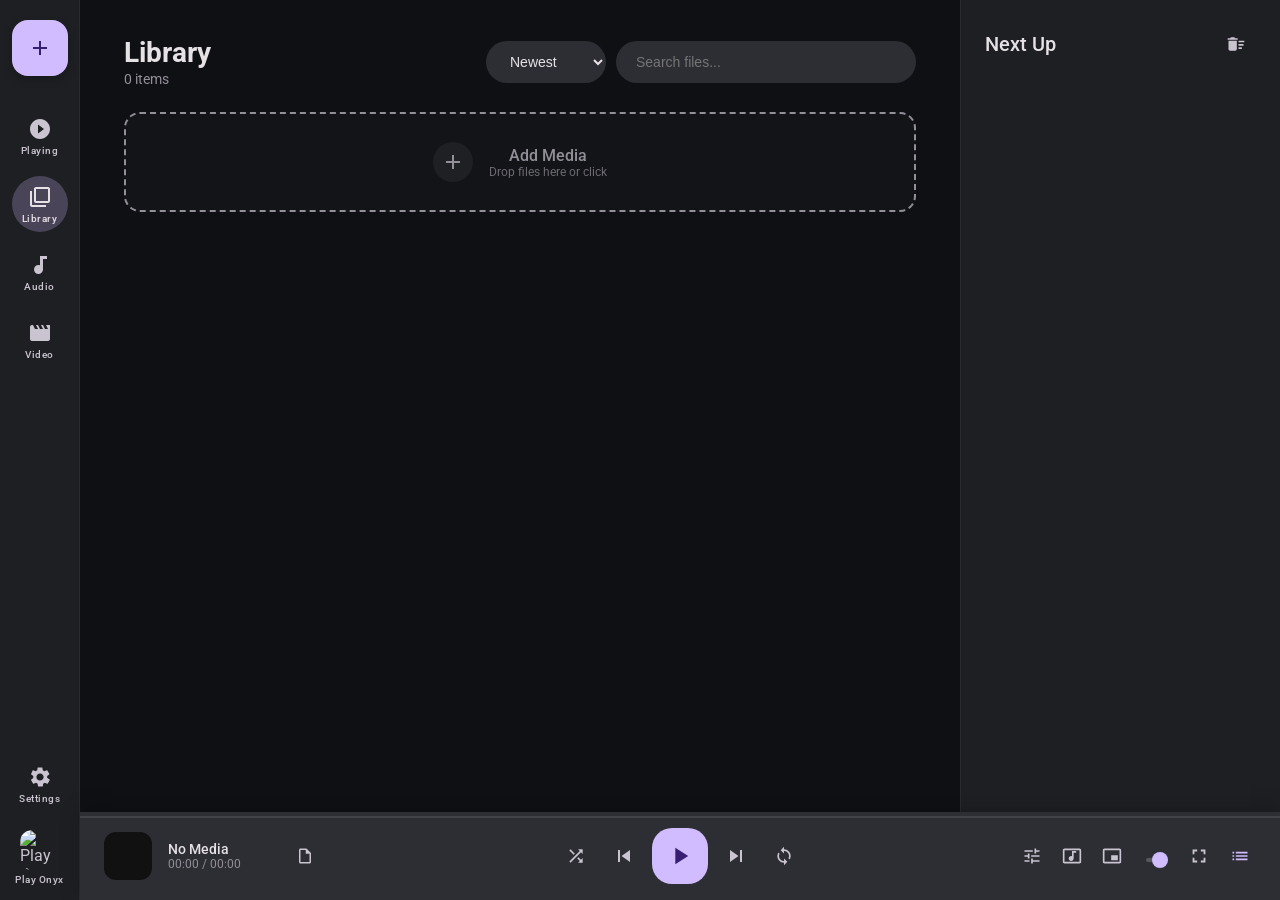
==== mrc/Onyx.html @ 4160b3ed "Refactor UI layout and improve code consistency Refactored index.html and mrc/Onyx.html for improved" ====
<!doctype html>
<html lang="en">

<head>
    <!-- html matetags -->
    <meta charset="UTF-8" />
    <meta name="viewport" content="width=device-width, initial-scale=1.0" />
    <!-- Seo -->
    <meta name="title" content="Play Onyx" />
    <meta name="description" content="A Web Media Player Which You need for your daily tasks" />
    <meta name="copyright" content="MicroResearch Corporation" />
    <meta name="keywords" content="Plaer. web player, spotifyalternativ, yt play, playit" />
    <meta property="og:type" content="website" />
    <meta property="og:url" content="https://microresearch-corporation.github.io/Play-Onyx/" />
    <meta property="og:title" content="Play Onyx" />
    <meta property="og:description" content="A Web Media Player Which You need for your daily tasks" />
    <meta property="og:image"
        content="http://res.cloudinary.com/dpu5ywrox/image/upload/v1768760068/tavazlv3d1rlywnmpy3o.png" />
    <meta property="twitter:card" content="summary_large_image" />
    <meta property="twitter:url" content="https://microresearch-corporation.github.io/Play-Onyx/" />
    <meta property="twitter:title" content="Play Onyx" />
    <meta property="twitter:description" content="A Web Media Player Which You need for your daily tasks" />
    <meta property="twitter:image"
        content="http://res.cloudinary.com/dpu5ywrox/image/upload/v1768760068/tavazlv3d1rlywnmpy3o.png" />

    <!-- PWA Content -->
    <link href="logo.png" rel="apple-touch-icon" sizes="180x180" />
    <link href="logo.png" rel="android-chrome-192x192" sizes="192x192" />
    <link href="logo.png" rel="android-chrome-512x512" sizes="512x512" />
    <link href="logo.png" rel="icon" sizes="32x32" />
    <link href="logo.png" rel="icon" sizes="16x16" />
    <link href="logo.png" rel="icon" />
    <!-- StyleSheets and Preconnects -->
    <link rel="preconnect" href="https://fonts.googleapis.com" />
    <link rel="preconnect" href="https://fonts.gstatic.com" crossorigin />
    <link href="https://fonts.googleapis.com/css2?family=Roboto:wght@400;500;700&display=swap" rel="stylesheet" />

    <title>Play Onyx</title>
    <style>
        :root {
            --nav-width: 80px;
            --queue-width: 320px;
            --bar-height: 88px;
            --ease-spring: cubic-bezier(0.2, 0.8, 0.2, 1);
            --md-sys-color-background: #0f1014;
            --md-sys-color-surface: #1e1f23;
            --md-sys-color-surface-variant: #2d2e34;
            --md-sys-color-primary: #d0bcff;
            --md-sys-color-on-primary: #381e72;
            --md-sys-color-secondary-container: #4a4458;
            --md-sys-color-on-surface: #e6e1e5;
            --md-sys-color-on-surface-variant: #cac4d0;
            --md-sys-color-outline: #938f99;
            --md-sys-color-error: #ffb4ab;
        }

        [data-theme="light"] {
            --md-sys-color-background: #fffbff;
            --md-sys-color-surface: #f7f2fa;
            --md-sys-color-surface-variant: #e7e0ec;
            --md-sys-color-primary: #6750a4;
            --md-sys-color-on-primary: #ffffff;
            --md-sys-color-secondary-container: #e8def8;
            --md-sys-color-on-surface: #1c1b1f;
            --md-sys-color-on-surface-variant: #49454f;
            --md-sys-color-outline: #79747e;
        }

        * {
            box-sizing: border-box;
            outline: none;
            -webkit-tap-highlight-color: transparent;
        }

        body {
            margin: 0;
            background: var(--md-sys-color-background);
            color: var(--md-sys-color-on-surface);
            font-family: "Roboto", sans-serif;
            height: 100vh;
            overflow: hidden;
        }

        ::-webkit-scrollbar {
            width: 6px;
            height: 6px;
        }

        ::-webkit-scrollbar-track {
            background: transparent;
        }

        ::-webkit-scrollbar-thumb {
            background: rgba(255, 255, 255, 0.1);
            border-radius: 3px;
        }

        ::-webkit-scrollbar-thumb:hover {
            background: var(--md-sys-color-primary);
        }

        body {
            display: grid;
            grid-template-columns: var(--nav-width) 1fr var(--queue-width);
            grid-template-rows: 1fr var(--bar-height);
            transition:
                grid-template-columns 0.4s var(--ease-spring),
                background 0.3s;
        }

        .nav-rail {
            grid-row: 1 / -1;
            background: var(--md-sys-color-surface);
            border-right: 1px solid rgba(255, 255, 255, 0.05);
            display: flex;
            flex-direction: column;
            align-items: center;
            padding: 20px 0;
            gap: 12px;
            z-index: 50;
        }

        .nav-fab {
            width: 56px;
            height: 56px;
            background: var(--md-sys-color-primary);
            color: var(--md-sys-color-on-primary);
            border-radius: 16px;
            display: flex;
            align-items: center;
            justify-content: center;
            cursor: pointer;
            margin-bottom: 20px;
            transition: transform 0.2s var(--ease-spring);
            box-shadow: 0 4px 8px rgba(0, 0, 0, 0.2);
        }

        .nav-fab:hover {
            transform: scale(1.05);
        }

        .nav-item {
            width: 56px;
            height: 56px;
            border-radius: 28px;
            display: flex;
            flex-direction: column;
            align-items: center;
            justify-content: center;
            gap: 4px;
            color: var(--md-sys-color-on-surface-variant);
            cursor: pointer;
            transition: 0.2s;
        }

        .appImg {
            height: 40px !important;
            width: 40px;
            border-radius: 12px;
            margin-top: 10px;
            object-fit: cover;
        }

        .nav-item:hover {
            background: rgba(255, 255, 255, 0.05);
            color: var(--md-sys-color-on-surface);
        }

        .nav-item.active {
            background: var(--md-sys-color-secondary-container);
            color: var(--md-sys-color-on-surface);
        }

        .nav-label {
            font-size: 10px;
            font-weight: 500;
            letter-spacing: 0.5px;
        }

        .stage {
            grid-column: 2;
            grid-row: 1;
            position: relative;
            background: var(--md-sys-color-background);
            overflow: hidden;
            margin: 12px 12px 0 12px;
        }

        .view-section {
            position: absolute;
            inset: 0;
            display: none;
            flex-direction: column;
            opacity: 0;
            transform: scale(0.98);
            transition:
                opacity 0.3s,
                transform 0.3s;
        }

        .view-section.active {
            display: flex;
            opacity: 1;
            transform: scale(1);
        }

        #view-player {
            position: relative;
            width: 100%;
            height: 100%;
            overflow: hidden;
            background: radial-gradient(circle at center, #1e1f23 0%, #000 100%);
            justify-content: center;
            align-items: center;
            transition: background 1s ease;
        }

        .bgfixname {
            position: absolute;
            white-space: nowrap;
            color: var(--accent);
            font-size: 2rem;
            font-weight: 900;
            opacity: 0;
            left: 0;
            top: 0;
            z-index: 70;
            animation: brand 102s linear infinite;
        }

        @keyframes brand{ 0%{ scale: 0.5; opacity: 0;} 2.94%{ scale: 1; opacity: 1; top: 0; left: 0;} 12%{ color: var(--accent); transform: rotate3d(1, 1, 1, 0deg);} 14%{ color: var(--md-sys-color-on-primary); transform: rotate3d(1, 1, 1, 180deg);} 16%{ color: var(--accent); transform: rotate3d(1, 1, 1, 360deg);} 29.41%{ opacity: 1; scale: 1; color: var(--accent); top: calc(100% - 32px); left: 0;} 30.88%{ opacity: 0; scale: 0.5; color: var(--md-sys-color-on-primary); top: calc(100% - 32px); left: 0;} 42.65%{ opacity: 0; scale: 0.5; color: var(--md-sys-color-on-primary); top: calc(100% - 32px); left: calc(100% - 200px);} 44.12%{ opacity: 1; scale: 1; color: var(--accent); top: calc(100% - 32px); left: calc(100% - 200px);} 56%{ color: var(--accent); transform: rotate3d(1, 1, 1, 360deg);} 58%{ color: var(--md-sys-color-on-primary); transform: rotate3d(1, 1, 1, 180deg);} 60%{ color: var(--accent); transform: rotate3d(1, 1, 1, 0deg);} 70.59%{ opacity: 1; top: 0; scale: 1; left: calc(100% - 200px);} 73.53%{ scale: 0.5; opacity: 0; top: 0; left: calc(100% - 200px);} 100%{ opacity: 0; top: 0; left: calc(100% - 200px);}}

        video {
            width: 100%;
            height: 100%;
            object-fit: contain;
            z-index: 10;
        }

        #visualizer {
            position: absolute;
            bottom: 0;
            left: 0;
            width: 100%;
            height: 50%;
            opacity: 0.6;
            mix-blend-mode: screen;
            pointer-events: none;
            z-index: 5;
        }

        #wave-vis {
            position: absolute;
            bottom: auto;
            left: 0;
            width: 100%;
            height: 150px;
            pointer-events: none;
            z-index: 6;
            mix-blend-mode: screen;
        }

        .empty-state {
            display: flex;
            flex-direction: column;
            align-items: center;
            gap: 16px;
            color: var(--md-sys-color-outline);
            z-index: 20;
        }

        .lib-header {
            padding: 24px 32px;
            display: flex;
            justify-content: space-between;
            align-items: center;
            flex-wrap: wrap;
            gap: 10px;
        }

        .search-bar {
            background: var(--md-sys-color-surface-variant);
            border: none;
            padding: 12px 20px;
            border-radius: 24px;
            color: var(--md-sys-color-on-surface);
            width: 300px;
            font-size: 14px;
        }

        .lib-grid {
            display: grid;
            grid-template-columns: repeat(auto-fill, minmax(160px, 1fr));
            gap: 10px;
            padding: 10px 0;
        }

        .import-zone {
            margin: 0 32px 24px 32px;
            border: 2px dashed var(--md-sys-color-outline);
            border-radius: 16px;
            height: 100px;
            display: flex;
            align-items: center;
            justify-content: center;
            gap: 16px;
            color: var(--md-sys-color-outline);
            cursor: pointer;
            transition: all 0.2s var(--ease-spring);
            background: rgba(255, 255, 255, 0.02);
        }

        .import-zone:hover {
            background: rgba(255, 255, 255, 0.05);
            border-color: var(--md-sys-color-primary);
            color: var(--md-sys-color-primary);
            transform: translateY(-2px);
        }

        .import-icon {
            width: 40px;
            height: 40px;
            border-radius: 50%;
            background: rgba(255, 255, 255, 0.05);
            display: flex;
            align-items: center;
            justify-content: center;
        }

        .media-card {
            background: var(--md-sys-color-surface);
            border-radius: 16px;
            overflow: hidden;
            min-height: fit-content;
            cursor: pointer;
            transition:
                transform 0.2s,
                box-shadow 0.2s;
            position: relative;
            border: 1px solid transparent;
        }

        .media-card:hover {
            transform: translateY(-4px);
            box-shadow: 0 8px 12px rgba(0, 0, 0, 0.2);
            border-color: rgba(255, 255, 255, 0.1);
            z-index: 1001;
        }

        .card-thumb {
            aspect-ratio: 16/9;
            background: var(--md-sys-color-surface-variant);
            background-size: cover;
            background-position: center;
            position: relative;
            display: flex;
            align-items: center;
            justify-content: center;
        }

        .card-info {
            padding: 12px;
        }

        .card-title {
            font-weight: 500;
            font-size: 14px;
            margin-bottom: 4px;
            white-space: nowrap;
            overflow: hidden;
            text-overflow: ellipsis;
        }

        .card-meta {
            font-size: 12px;
            color: var(--md-sys-color-outline);
            display: flex;
            justify-content: space-between;
        }

        .fav-btn {
            position: absolute;
            top: 8px;
            right: 8px;
            background: rgba(0, 0, 0, 0.5);
            backdrop-filter: blur(4px);
            width: 28px;
            height: 28px;
            border-radius: 50%;
            display: flex;
            align-items: center;
            justify-content: center;
            opacity: 0;
            transition: 0.2s;
        }

        .media-card:hover .fav-btn,
        .fav-btn.active {
            opacity: 1;
        }

        .queue-panel {
            grid-column: 3;
            grid-row: 1 / -1;
            background: var(--md-sys-color-surface);
            border-left: 1px solid rgba(255, 255, 255, 0.05);
            display: flex;
            flex-direction: column;
            overflow: hidden;
            padding-bottom: var(--bar-height);
            transition:
                opacity 0.3s,
                transform 0.3s;
            opacity: 1;
        }

        .queue-header {
            padding: 24px;
            font-size: 20px;
            font-weight: 500;
            display: flex;
            justify-content: space-between;
            align-items: center;
        }

        .q-list {
            flex: 1;
            overflow-y: auto;
            padding: 0 16px;
        }

        .q-item {
            display: flex;
            position: relative;
            align-items: center;
            gap: 12px;
            width: fit-content;
            padding: 10px;
            border-radius: 12px;
            margin: auto;
            margin-bottom: 4px;
            cursor: pointer;
            transition: 0.2s;
        }

        .q-item:hover {
            background: rgba(255, 255, 255, 0.03);
        }

        .q-item.active {
            background: var(--md-sys-color-secondary-container);
            color: var(--md-sys-color-on-surface);
        }

        .q-thumb {
            width: 40px;
            height: 40px;
            border-radius: 8px;
            background-size: cover;
            background-position: center;
            flex-shrink: 0;
        }

        .q-title {
            font-size: 13px;
            font-weight: 500;
            white-space: nowrap;
            overflow: hidden;
            text-overflow: ellipsis;
            width: 200px;
        }

        .player-bar {
            grid-column: 2 / -1;
            grid-row: 2;
            background: var(--md-sys-color-surface-variant);
            display: grid;
            grid-template-columns: 240px 1fr 240px;
            align-items: center;
            padding: 0 24px;
            position: relative;
            z-index: 100;
            box-shadow: 0 -4px 20px rgba(0, 0, 0, 0.2);
        }

        .progress-cont {
            position: absolute;
            top: -6px;
            left: 0;
            right: 0;
            height: 12px;
            cursor: pointer;
            z-index: 101;
        }

        .progress-track {
            display: flex;
            position: absolute;
            bottom: 0;
            left: 0;
            right: 0;
            height: 2px;
            background: rgba(255, 255, 255, 0.1);
            transition: height 0.2s;
        }

        .progress-cont:hover .progress-track {
            height: 4px;
        }

        .progress-fill {
            height: 100%;
            width: 0;
            background: var(--md-sys-color-primary);
            position: relative;
        }

        .progress-fill::after {
            content: "";
            position: absolute;
            right: -6px;
            top: 50%;
            transform: translateY(-50%) scale(0);
            width: 12px;
            height: 12px;
            background: var(--md-sys-color-primary);
            border-radius: 50%;
            transition: 0.2s;
        }

        .progress-cont:hover .progress-fill::after {
            transform: translateY(-50%) scale(1);
        }

        .ctrl-group {
            display: flex;
            align-items: center;
            justify-content: center;
            gap: 8px;
        }

        .btn-icon {
            width: 40px;
            height: 40px;
            border-radius: 50%;
            border: none;
            background: transparent;
            color: var(--md-sys-color-on-surface-variant);
            cursor: pointer;
            display: flex;
            align-items: center;
            justify-content: center;
            transition: 0.2s;
        }

        .btn-icon:hover {
            background: rgba(255, 255, 255, 0.1);
            color: var(--md-sys-color-on-surface);
        }

        .btn-icon.active {
            color: var(--md-sys-color-primary);
        }

        .btn-fab {
            width: 56px;
            height: 56px;
            background: var(--md-sys-color-primary);
            color: var(--md-sys-color-on-primary);
            border-radius: 20px;
            font-size: 28px;
        }

        .btn-fab:hover {
            transform: scale(1.05);
            box-shadow: 0 4px 12px rgba(0, 0, 0, 0.3);
        }

        .track-meta {
            display: flex;
            gap: 16px;
            align-items: center;
            overflow: hidden;
        }

        .track-img {
            min-width: 48px;
            min-height: 48px;
            max-width: 48px;
            max-height: 48px;
            border-radius: 12px;
            background: #111;
            background-size: cover;
            background-position: center;
        }

        .title-wrap {
            width: 100%;
            overflow: hidden;
            position: relative;
        }

        .title-scroll {
            font-weight: 500;
            font-size: 14px;
            white-space: nowrap;
            overflow: hidden;
        }

        .title-scroll span {
            display: inline-block;
            padding-right: 40px;
            will-change: transform;
        }

        .title-scroll.animate span {
            animation-name: title-marquee;
            animation-timing-function: linear;
            animation-iteration-count: infinite;
            animation-play-state: running;
        }

        .title-scroll:hover span {
            animation-play-state: paused;
        }

        @keyframes title-marquee {
            0% {
                transform: translateX(0);
            }

            5% {
                transform: translateX(0);
            }

            100% {
                transform: translateX(-100%);
            }
        }

        input[type="range"] {
            appearance: none;
            background: transparent;
            height: 4px;
            width: 100%;
            cursor: pointer;
        }

        input[type="range"]::-webkit-slider-runnable-track {
            height: 4px;
            background: rgba(255, 255, 255, 0.2);
            border-radius: 2px;
        }

        input[type="range"]::-webkit-slider-thumb {
            -webkit-appearance: none;
            height: 16px;
            width: 16px;
            background: var(--md-sys-color-primary);
            border-radius: 50%;
            margin-top: -6px;
            transition: transform 0.1s;
        }

        input[type="range"]:hover::-webkit-slider-thumb {
            transform: scale(1.2);
        }

        .modal-mask {
            position: fixed;
            inset: 0;
            background: rgba(0, 0, 0, 0.6);
            backdrop-filter: blur(8px);
            z-index: 1000;
            display: none;
            align-items: center;
            justify-content: center;
            opacity: 0;
            transition: opacity 0.3s;
        }

        .modal-mask.open {
            display: flex;
            opacity: 1;
        }

        .modal {
            background: var(--md-sys-color-surface);
            padding: 32px;
            border-radius: 28px;
            width: 420px;
            max-width: 90vw;
            box-shadow: 0 10px 40px rgba(0, 0, 0, 0.4);
            transform: scale(0.9);
            transition: transform 0.3s var(--ease-spring);
        }

        .modal-mask.open .modal {
            transform: scale(1);
        }

        .info-header {
            display: flex;
            justify-content: space-between;
            align-items: flex-start;
            margin-bottom: 20px;
        }

        .info-body {
            display: flex;
            gap: 12px;
            align-items: center;
        }

        .srt-box {
            background: var(--md-sys-color-background);
            padding: 16px;
            max-height: 100px;
            overflow: hidden auto;
            border-radius: 16px;
            margin-bottom: 20px;
        }

        .srt-box h3 {
            font-size: 14px;
            margin: 0 0 10px 0;
            color: var(--md-sys-color-primary);
        }

        .srt-box-grid {
            font-size: 12px;
            display: flex;
            gap: 6px;
            flex-direction: column;
        }

        .srt-box-item {
            display: flex;
            justify-content: space-between;
            border-bottom: 0.2px dotted var(--accent);
        }

        .modal h2 {
            margin: 0 0 24px 0;
            font-size: 24px;
            color: var(--md-sys-color-on-surface);
        }

        .setting-row {
            display: flex;
            justify-content: space-between;
            align-items: center;
            margin-bottom: 16px;
            font-size: 14px;
        }

        .btn-full {
            width: 100%;
            padding: 12px;
            background: transparent;
            border: 1px solid var(--md-sys-color-outline);
            color: var(--md-sys-color-on-surface);
            border-radius: 20px;
            cursor: pointer;
            font-weight: 500;
            transition: 0.2s;
        }

        .btn-full:hover {
            background: rgba(255, 255, 255, 0.05);
            border-color: var(--md-sys-color-primary);
            color: var(--md-sys-color-primary);
        }

        #toast {
            position: fixed;
            bottom: 100px;
            left: 50%;
            transform: translateX(-50%) translateY(20px);
            background: var(--md-sys-color-on-surface);
            color: var(--md-sys-color-surface);
            padding: 12px 24px;
            border-radius: 24px;
            font-weight: 500;
            opacity: 0;
            pointer-events: none;
            transition: 0.3s;
            z-index: 2000;
        }

        #toast.show {
            opacity: 1;
            transform: translateX(-50%) translateY(0);
        }

        #ctx-menu {
            position: fixed;
            background: var(--md-sys-color-surface-variant);
            padding: 8px;
            border-radius: 12px;
            box-shadow: 0 4px 16px rgba(0, 0, 0, 0.4);
            display: none;
            z-index: 1500;
            min-width: 180px;
        }

        .ctx-item {
            padding: 10px 16px;
            font-size: 14px;
            border-radius: 8px;
            cursor: pointer;
            color: var(--md-sys-color-on-surface);
        }

        .ctx-item:hover {
            background: rgba(255, 255, 255, 0.08);
        }

        body.q-toggled {
            grid-template-columns: var(--nav-width) 1fr 0;
        }

        body.q-toggled .queue-panel {
            opacity: 0;
        }

        @media (max-width: 768px) {
            body {
                display: block;
                position: relative;
                height: 100vh;
            }

            .nav-rail {
                flex-direction: row;
                justify-content: space-around;
                position: fixed;
                bottom: 0;
                left: 0;
                right: 0;
                height: 70px;
                width: 100%;
                border-right: none;
                border-top: 1px solid rgba(255, 255, 255, 0.1);
                z-index: 500;
                padding: 0 10px;
                padding-bottom: env(safe-area-inset-bottom);
                background: var(--md-sys-color-surface);
            }

            .appNameDiv {
                display: none;
            }

            .nav-fab {
                display: none;
            }

            .nav-item {
                height: 100%;
                justify-content: center;
            }

            .stage {
                margin: 0;
                border-radius: 0;
                height: calc(100vh - 160px);
                width: 100%;
            }

            .lib-grid {
                padding-bottom: 20px;
            }

            .import-zone {
                margin: 0 16px 16px 16px;
                height: 80px;
            }

            .player-bar {
                position: fixed;
                bottom: 70px;
                left: 0;
                right: 0;
                height: 90px;
                grid-template-columns: auto 1fr auto;
                padding: 0 16px;
                z-index: 400;
            }

            .vol-grp {
                display: none !important;
            }

            .queue-panel {
                position: fixed;
                inset: 0;
                top: 0;
                bottom: 160px;
                width: 100% !important;
                grid-column: unset;
                grid-row: unset;
                transform: translateY(110%);
                opacity: 1;
                pointer-events: auto;
                transition: transform 0.4s var(--ease-spring);
                z-index: 300;
                border-left: none;
                background: rgba(15, 16, 20, 0.95);
                backdrop-filter: blur(20px);
            }

            body.q-toggled .queue-panel {
                transform: translateY(0) !important;
                opacity: 1 !important;
            }

            .q-title {
                width: 500px;
            }
        }

        @media (max-width: 480px) {
            .lib-header {
                padding: 16px;
                flex-direction: column;
                align-items: flex-start;
                gap: 10px;
            }

            .lib-header>div {
                width: 100%;
                display: flex;
                justify-content: space-between;
                align-items: center;
            }

            select.search-bar {
                appearance: none;
                background-image: url("data:image/svg+xml;charset=US-ASCII,%3Csvg%20xmlns%3D%22http%3A%2F%2Fwww.w3.org%2F2000%2Fsvg%22%20width%3D%22292.4%22%20height%3D%22292.4%22%3E%3Cpath%20fill%3D%22%23FFFFFF%22%20d%3D%22M287%2069.4a17.6%2017.6%200%200%200-13-5.4H18.4c-5%200-9.3%201.8-12.9%205.4A17.6%2017.6%200%200%200%200%2082.2c0%205%201.8%209.3%205.4%2012.9l128%20127.9c3.6%203.6%207.8%205.4%2012.8%205.4s9.2-1.8%2012.8-5.4L287%2095c3.5-3.5%205.4-7.8%205.4-12.8%200-5-1.9-9.2-5.5-12.8z%22%2F%3E%3C%2Fsvg%3E");
                background-repeat: no-repeat;
                background-position: right 0.7em top 50%;
                background-size: 0.65em auto;
                padding-right: 1.5em;
            }

            .search-bar {
                width: 100%;
            }

            .lib-grid {
                display: flex;
                gap: 10px;
                padding: 0 10px 50px 10px;
                flex-direction: column;
            }

            .player-bar {
                padding: 0;
            }

            .track-meta {
                position: fixed;
                top: 0;
            }

            .track-img {
                width: 40px;
                height: 40px;
                min-width: 40px;
                min-height: 40px;
            }

            .ctrl-group {
                gap: 0;
            }

            .btn-icon {
                width: 32px;
                height: 32px;
            }

            .btn-fab {
                width: 42px;
                height: 42px;
                font-size: 20px;
            }

            .q-title {
                width: 290px;
            }

            .media-card {
                display: flex;
                justify-content: flex-start;
                align-items: center;
            }

            .media-card:hover {
                transform: translateY(0);
                box-shadow: 0 8px 12px rgba(0, 0, 0, 0.2);
                border-color: rgba(255, 255, 255, 0.1);
                z-index: 1001;
            }

            .card-meta {
                display: none;
            }
        }

        body:fullscreen,
        body:-webkit-full-screen {
            display: block !important;
            background-color: #000 !important;
            overflow: hidden !important;
            width: 100vw !important;
            height: 100vh !important;
        }

        body:fullscreen .nav-rail,
        body:fullscreen .queue-panel,
        body:fullscreen #view-library,
        body:fullscreen .modal-mask,
        body:fullscreen .lib-header,
        body:fullscreen #btn-q-toggle,
        body:-webkit-full-screen .nav-rail {
            display: none !important;
        }

        body:fullscreen .stage,
        body:-webkit-full-screen .stage {
            position: fixed !important;
            inset: 0 !important;
            margin: 0 !important;
            border-radius: 0 !important;
            width: 100% !important;
            height: 100% !important;
            z-index: 100 !important;
            background: #000 !important;
            display: flex !important;
            align-items: center;
            justify-content: center;
        }

        body:fullscreen video,
        body:fullscreen canvas {
            max-width: 100% !important;
            max-height: 100% !important;
            width: 100%;
            height: 100%;
            object-fit: contain !important;
        }

        body:fullscreen .player-bar,
        body:-webkit-full-screen .player-bar {
            position: fixed !important;
            bottom: 0 !important;
            left: 0 !important;
            right: 0 !important;
            width: 100% !important;
            height: auto !important;
            border-radius: 0 !important;
            border: none !important;
            box-shadow: none !important;
            background: linear-gradient(to top,
                    rgba(0, 0, 0, 0.9) 0%,
                    transparent 100%) !important;
            opacity: 0;
            transition: opacity 0.4s;
            z-index: 2147483647 !important;
            padding: 40px 20px 20px 20px !important;
        }

        body:fullscreen .player-bar:hover {
            opacity: 1;
        }

        @media (max-width: 768px) {
            body:fullscreen .player-bar {
                display: grid !important;
                grid-template-columns: 1fr auto !important;
                gap: 10px;
            }

            body:fullscreen .track-meta {
                display: none !important;
            }

            body:fullscreen .ctrl-group {
                width: 100%;
                justify-content: space-between !important;
            }

            body:fullscreen .btn-icon {
                width: 48px !important;
                height: 48px !important;
                background: rgba(255, 255, 255, 0.1);
            }
        }
    </style>
</head>

<body data-theme="dark">
    <nav class="nav-rail">
        <div class="nav-fab" onclick="$('#file-in').click()" title="Import Media">
            <svg width="24" height="24" viewBox="0 0 24 24" fill="currentColor">
                <path d="M19 13h-6v6h-2v-6H5v-2h6V5h2v6h6v2z" />
            </svg>
        </div>
        <div class="nav-item" data-tab="playing" onclick="app.nav('playing')">
            <svg width="24" height="24" fill="currentColor" viewBox="0 0 24 24">
                <path d="M12 2C6.48 2 2 6.48 2 12s4.48 10 10 10 10-4.48 10-10S17.52 2 12 2zm-2 14.5v-9l6 4.5-6 4.5z" />
            </svg>
            <span class="nav-label">Playing</span>
        </div>
        <div class="nav-item active" data-tab="library" onclick="app.nav('library')">
            <svg width="24" height="24" fill="currentColor" viewBox="0 0 24 24">
                <path
                    d="M4 6H2v14c0 1.1.9 2 2 2h14v-2H4V6zm16-4H8c-1.1 0-2 .9-2 2v12c0 1.1.9 2 2 2h12c1.1 0 2-.9 2-2V4c0-1.1-.9-2-2-2zm0 14H8V4h12v12z" />
            </svg>
            <span class="nav-label">Library</span>
        </div>
        <div class="nav-item" data-tab="audio" onclick="app.nav('audio')">
            <svg width="24" height="24" fill="currentColor" viewBox="0 0 24 24">
                <path
                    d="M12 3v9.28c-.47-.17-.97-.28-1.5-.28C8.01 12 6 14.01 6 16.5S8.01 21 10.5 21c2.31 0 4.2-1.75 4.45-4H15V6h4V3h-7z" />
            </svg>
            <span class="nav-label">Audio</span>
        </div>

        <div class="nav-item" data-tab="video" onclick="app.nav('video')">
            <svg width="24" height="24" fill="currentColor" viewBox="0 0 24 24">
                <path
                    d="M18 4l2 4h-3l-2-4h-2l2 4h-3l-2-4H8l2 4H7L5 4H4c-1.1 0-1.99.9-1.99 2L2 18c0 1.1.9 2 2 2h16c1.1 0 2-.9 2-2V4h-4z" />
            </svg>
            <span class="nav-label">Video</span>
        </div>

        <div style="flex: 1"></div>

        <div class="nav-item" onclick="app.openModal('settings-modal')">
            <svg width="24" height="24" fill="currentColor" viewBox="0 0 24 24">
                <path
                    d="M19.14 12.94c.04-.3.06-.61.06-.94 0-.32-.02-.64-.07-.94l2.03-1.58c.18-.14.23-.41.12-.61l-1.92-3.32c-.12-.22-.37-.29-.59-.22l-2.39.96c-.5-.38-1.03-.7-1.62-.94l-.36-2.54c-.04-.24-.24-.41-.48-.41h-3.84c-.24 0-.43.17-.47.41l-.36 2.54c-.59.24-1.13.57-1.62.94l-2.39-.96c-.22-.08-.47 0-.59.22L3.15 8.87c-.12.21-.08.47.12.61l2.03 1.58c-.05.3-.09.63-.09.94s.02.64.07.94l-2.03 1.58c-.18.14-.23.41-.12.61l1.92 3.32c.12.22.37.29.59.22l2.39-.96c.5.38 1.03.7 1.62.94l.36 2.54c.05.24.24.41.48.41h3.84c.24 0 .44-.17.47-.41l.36-2.54c.59-.24 1.13-.56 1.62-.94l2.39.96c.22.08.47 0 .59-.22l1.92-3.32c.12-.22.07-.47-.12-.61l-2.01-1.58zM12 15.6c-1.98 0-3.6-1.62-3.6-3.6s1.62-3.6 3.6-3.6 3.6 1.62 3.6 3.6-1.62 3.6-3.6 3.6z" />
            </svg>
            <span class="nav-label">Settings</span>
        </div>
        <div class="nav-item">
            <img class="appImg" src="logo.png" title="Play Onyx" alt="Play Onyx" srcset="" />
            <span class="nav-label">Play Onyx</span>
        </div>
    </nav>

    <main class="stage">
        <div id="view-library" class="view-section active">
            <div class="lib-header">
                <div>
                    <h2 style="margin: 0; font-size: 28px" id="lib-title">Library</h2>
                    <span style="color: var(--md-sys-color-outline); font-size: 14px"><span id="lib-count">0</span>
                        items</span>
                </div>
                <div style="display: flex; gap: 10px; flex: 1; justify-content: flex-end">
                    <select id="sort-select" class="search-bar" style="width: 120px; cursor: pointer"
                        onchange="app.sortLib(this.value)">
                        <option value="date">Newest</option>
                        <option value="name">Name</option>
                        <option value="size">Size</option>
                    </select>
                    <input type="text" class="search-bar" id="search" placeholder="Search files..." />
                </div>
            </div>
            <div class="import-zone" id="drop-zone" onclick="$('#file-in').click()">
                <div class="import-icon">
                    <svg width="24" height="24" fill="currentColor" viewBox="0 0 24 24">
                        <path d="M19 13h-6v6h-2v-6H5v-2h6V5h2v6h6v2z" />
                    </svg>
                </div>
                <div style="display: flex; flex-direction: column; align-items: center">
                    <span style="font-weight: 500">Add Media</span>
                    <span style="font-size: 12px; opacity: 0.7">Drop files here or click</span>
                </div>
            </div>
            <div style="flex: 2; overflow-y: auto">
                <div class="lib-grid" id="lib-grid"></div>
            </div>
        </div>
        <div id="view-player" class="view-section">
            <video id="video-el" playsinline crossorigin="anonymous"></video>
            <canvas id="visualizer"></canvas>
            <canvas id="wave-vis"></canvas>
            <!-- NEW ZIGZAG VISUALIZER -->

            <div id="empty-msg" class="empty-state">
                <svg width="80" height="80" fill="var(--md-sys-color-surface-variant)" viewBox="0 0 24 24">
                    <path
                        d="M21 3H3c-1.1 0-2 .9-2 2v14c0 1.1.9 2 2 2h18c1.1 0 2-.9 2-2V5c0-1.1-.9-2-2-2zm0 16H3V5h18v14zM8 15c0-1.66 1.34-3 3-3 .35 0 .69.07 1 .18V6h5v2h-3v7.03A3.003 3.003 0 0 1 11 18c-1.66 0-3-1.34-3-3z" />
                </svg>
                <span style="font-size: 18px; font-weight: 500">Select media to play</span>
            </div>
            <div class="bgfixname">Play Onyx</div>
        </div>
    </main>

    <aside class="queue-panel">
        <div class="queue-header">
            <span>Next Up</span>
            <button class="btn-icon" onclick="queue.clear()" title="Clear Queue">
                <svg width="20" height="20" fill="currentColor" viewBox="0 0 24 24">
                    <path
                        d="M15 16h4v2h-4zm0-8h7v2h-7zm0 4h6v2h-6zM3 18c0 1.1.9 2 2 2h6c1.1 0 2-.9 2-2V8H3v10zM14 5h-3l-1-1H6L5 5H2v2h12z" />
                </svg>
            </button>
        </div>
        <div class="q-list" id="queue-cont"></div>
    </aside>
    <div class="player-bar">
        <div class="progress-cont" id="seek-bar">
            <div class="progress-track">
                <div class="progress-fill" id="seek-fill"></div>
            </div>
        </div>

        <div class="track-meta">
            <div class="track-img" id="curr-thumb"></div>
            <div style="overflow: hidden">
                <div class="title-wrap">
                    <div class="title-scroll" id="curr-title">
                        <span>No Media</span>
                    </div>
                </div>
                <div style="font-size: 12px; color: var(--md-sys-color-outline)">
                    <span id="curr-time">00:00</span> /
                    <span id="total-time">00:00</span>
                </div>
            </div>
            <button class="btn-icon" title="Details" onclick="app.openModal('meta-modal')">
                <svg width="18" height="18" fill="currentColor" viewBox="0 0 24 24">
                    <path
                        d="M14 2H6c-1.1 0-1.99.9-1.99 2L4 20c0 1.1.89 2 1.99 2H18c1.1 0 2-.9 2-2V8l-6-6zM6 20V4h7v5h5v11H6z" />
                </svg>
            </button>
        </div>

        <div class="ctrl-group">
            <button class="btn-icon" id="btn-shuffle" onclick="
            player.shuffle = !player.shuffle;
            ui.renderCtrls();
          ">
                <svg width="20" height="20" fill="currentColor" viewBox="0 0 24 24">
                    <path
                        d="M10.59 9.17L5.41 4 4 5.41l5.17 5.17 1.42-1.41zM14.5 4l2.04 2.04L4 18.59 5.41 20 17.96 7.46 20 9.5V4h-5.5zm.33 9.41l-1.41 1.41 3.13 3.13L14.5 20H20v-5.5l-2.04 2.04-3.13-3.13z" />
                </svg>
            </button>
            <button class="btn-icon" onclick="player.prev()">
                <svg width="24" height="24" fill="currentColor" viewBox="0 0 24 24">
                    <path d="M6 6h2v12H6zm3.5 6l8.5 6V6z" />
                </svg>
            </button>
            <button class="btn-icon btn-fab" id="btn-play" onclick="player.toggle()">
                <svg width="28" height="28" fill="currentColor" viewBox="0 0 24 24">
                    <path d="M8 5v14l11-7z" />
                </svg>
            </button>
            <button class="btn-icon" onclick="player.next()">
                <svg width="24" height="24" fill="currentColor" viewBox="0 0 24 24">
                    <path d="M6 18l8.5-6L6 6v12zM16 6v12h2V6h-2z" />
                </svg>
            </button>
            <button class="btn-icon" id="btn-loop" onclick="
            player.loop = !player.loop;
            ui.renderCtrls();
          ">
                <svg width="20" height="20" fill="currentColor" viewBox="0 0 24 24">
                    <path
                        d="M12 4V1L8 5l4 4V6c3.31 0 6 2.69 6 6 0 1.01-.25 1.97-.7 2.8l1.46 1.46C19.54 15.03 20 13.57 20 12c0-4.42-3.58-8-8-8zm0 14c-3.31 0-6-2.69-6-6 0-1.01.25-1.97.7-2.8L5.24 7.74C4.46 8.97 4 10.43 4 12c0 4.42 3.58 8 8 8v3l4-4-4-4v3z" />
                </svg>
            </button>
        </div>

        <div class="ctrl-group" style="justify-content: flex-end">
            <button class="btn-icon" onclick="app.openModal('eq-modal')">
                <svg width="20" height="20" fill="currentColor" viewBox="0 0 24 24">
                    <path
                        d="M3 17v2h6v-2H3zM3 5v2h10V5H3zm10 16v-2h8v-2h-8v-2h-2v6h2zM7 9v2H3v2h4v2h2V9H7zm14 4v-2H11v2h10zm-6-4h2V7h4V5h-4V3h-2v6z" />
                </svg>
            </button>
            <button class="btn-icon" onclick="app.openModal('vid-modal')">
                <svg width="20" height="20" fill="currentColor" viewBox="0 0 24 24">
                    <path
                        d="M21 3H3c-1.1 0-2 .9-2 2v14c0 1.1.9 2 2 2h18c1.1 0 2-.9 2-2V5c0-1.1-.9-2-2-2zm0 16H3V5h18v14zM8 15c0-1.66 1.34-3 3-3 .35 0 .69.07 1 .18V6h5v2h-3v7.03A3.003 3.003 0 0 1 11 18c-1.66 0-3-1.34-3-3z" />
                </svg>
            </button>
            <button class="btn-icon" onclick="player.togglePiP()">
                <svg width="20" height="20" fill="currentColor" viewBox="0 0 24 24">
                    <path
                        d="M19 11h-8v6h8v-6zm4 8V4.98C23 3.88 22.1 3 21 3H3c-1.1 0-2 .88-2 1.98V19c0 1.1.9 2 2 2h18c1.1 0 2-.9 2-2zm-2 .02H3V4.97h18v14.05z" />
                </svg>
            </button>
            <div style="width: 80px; padding: 0 8px">
                <input type="range" id="vol-slider" min="0" max="1" step="0.05" oninput="player.volume(this.value)" />
            </div>
            <button class="btn-icon" onclick="
            document.fullscreenElement
              ? document.exitFullscreen()
              : document.body.requestFullscreen()
          ">
                <svg width="22" height="22" fill="currentColor" viewBox="0 0 24 24">
                    <path d="M7 14H5v5h5v-2H7v-3zm-2-4h2V7h3V5H5v5zm12 7h-3v2h5v-5h-2v3zM14 5v2h3v3h2V5h-5z" />
                </svg>
            </button>

            <button class="btn-icon" id="btn-q-toggle" onclick="ui.toggleQueue()" title="Toggle Queue"
                style="color: var(--md-sys-color-primary)">
                <svg width="20" height="20" fill="currentColor" viewBox="0 0 24 24">
                    <path d="M3 13h2v-2H3v2zm0 4h2v-2H3v2zm0-8h2V7H3v2zm4 4h14v-2H7v2zm0 4h14v-2H7v2zM7 7v2h14V7H7z" />
                </svg>
            </button>
        </div>
    </div>
    <div class="modal-mask" id="settings-modal" onclick="app.closeModal(event)">
        <div class="modal" style="width: 480px; max-height: 90vh; overflow-y: auto">
            <div class="info-header">
                <div class="info-body">
                    <img src="logo.png" alt="logo" class="track-img" />
                    <div>
                        <h2 style="margin: 0; font-size: 20px">Play Onyx</h2>
                        <span style="font-size: 12px; opacity: 0.6">Version 1.2.0 (Stable)</span>
                    </div>
                </div>
                <span onclick="app.closeModal(null, true)"
                    style="cursor: pointer; font-size: 24px; line-height: 1">&times;</span>
            </div>

            <div class="srt-box">
                <h3>Keyboard Shortcuts</h3>
                <div class="srt-box-grid">
                    <div class="srt-box-item"><b>Space/Numpad 5</b> Play/Pause</div>
                    <div class="srt-box-item">
                        <b>ArrowRight/Numpad 6</b> Forward +5s
                    </div>
                    <div class="srt-box-item">
                        <b>ArrowLeft/Numpad 4</b> Backward -5s
                    </div>
                    <div class="srt-box-item"><b>ArrowUp/Numpad 8</b> Increase Vol</div>
                    <div class="srt-box-item">
                        <b>ArrowDown/Numpad 2</b> Decrease Vol
                    </div>
                    <div class="srt-box-item">
                        <b>Shift+I/Numpad 1</b> Media MetaData
                    </div>
                    <div class="srt-box-item"><b>Shift+E/Numpad 7</b> Audio Studio</div>
                    <div class="srt-box-item"><b>Shift+V/Numpad 9</b> Video Studio</div>
                    <div class="srt-box-item"><b>Shift+M/Numpad 3</b> PiP Mode</div>
                    <div class="srt-box-item"><b>Shift+S/Numpad 0</b> Settings</div>
                    <div class="srt-box-item"><b>Shift+O</b> Add Files</div>
                </div>
            </div>

            <div style="margin-bottom: 24px">
                <h3 style="font-size: 14px; margin: 0 0 12px 0; opacity: 0.9">
                    Developer Information
                </h3>
                <div style="
              font-size: 13px;
              line-height: 1.6;
              color: var(--md-sys-color-on-surface-variant);
            ">
                    <div style="
                display: flex;
                align-items: center;
                gap: 8px;
                margin-bottom: 8px;
              ">
                        <svg width="16" height="16" fill="currentColor" viewBox="0 0 24 24">
                            <path
                                d="M12 7V3H2v18h20V7H12zM6 19H4v-2h2v2zm0-4H4v-2h2v2zm0-4H4V9h2v2zm0-4H4V5h2v2zm4 12H8v-2h2v2zm0-4H8v-2h2v2zm0-4H8V9h2v2zm0-4H8V5h2v2zm10 12h-8v-2h2v-2h-2v-2h2v-2h-2V9h8v10zm-2-8h-2v2h2v-2zm0 4h-2v2h2v-2z" />
                        </svg>
                        <b>MicroResearch Corporation</b>
                    </div>
                    <p style="margin: 0 0 12px 0; font-size: 12px">
                        Dedicated to building high-performance web tools for daily digital
                        tasks. Play Onyx is an open-source initiative under the
                        MicroResearch media suite.
                    </p>

                    <div style="display: flex; gap: 10px">
                        <a href="https://microresearch-corporation.github.io/" target="_blank" class="btn-full" style="
                  text-decoration: none;
                  text-align: center;
                  font-size: 12px;
                  padding: 8px;
                ">Microresearch Corporation</a>
                        <a href="https://github.com/microresearch-corporation/Play-Onyx" target="_blank"
                            class="btn-full" style="
                  text-decoration: none;
                  text-align: center;
                  font-size: 12px;
                  padding: 8px;
                ">GitHub Repository</a>
                    </div>
                </div>
            </div>

            <div style="
            border-top: 1px solid rgba(255, 255, 255, 0.1);
            padding-top: 20px;
          ">
                <div class="setting-row">
                    <span>Theme</span>
                    <button class="btn-full" style="width: auto" onclick="app.toggleTheme()">
                        Switch Theme
                    </button>
                </div>

                <button class="btn-full" onclick="app.clearDB()" style="margin-bottom: 8px">
                    Clear Media Database
                </button>
                <div style="
              display: grid;
              grid-template-columns: 1fr 1fr;
              gap: 8px;
              margin-bottom: 8px;
            ">
                    <button class="btn-full" onclick="settings.export()">
                        Export JSON
                    </button>
                    <button class="btn-full" onclick="$('#import-json').click()">
                        Import JSON
                    </button>
                </div>
                <button class="btn-full" style="
              border-color: var(--md-sys-color-error);
              color: var(--md-sys-color-error);
            " onclick="settings.reset()">
                    Factory Reset System
                </button>
            </div>

            <div style="
            text-align: center;
            margin-top: 24px;
            opacity: 0.4;
            font-size: 10px;
            letter-spacing: 1px;
          ">
                &copy; 2026 MICRORESEARCH CORPORATION. ALL RIGHTS RESERVED.
            </div>
        </div>
    </div>
    <div class="modal-mask" id="eq-modal" onclick="app.closeModal(event)">
        <div class="modal">
            <h2>Audio Studio</h2>
            <div class="setting-row">
                <span>Bass</span><input type="range" min="-15" max="15" oninput="audio.setEq('low', this.value)"
                    id="eq-low" />
            </div>
            <div class="setting-row">
                <span>Mids</span><input type="range" min="-15" max="15" oninput="audio.setEq('mid', this.value)"
                    id="eq-mid" />
            </div>
            <div class="setting-row">
                <span>Treble</span><input type="range" min="-15" max="15" oninput="audio.setEq('high', this.value)"
                    id="eq-high" />
            </div>
            <div style="
            display: grid;
            grid-template-columns: 1fr 1fr 1fr;
            gap: 8px;
            margin-top: 16px;
          ">
                <button class="btn-full" onclick="audio.preset('rock')">Rock</button>
                <button class="btn-full" onclick="audio.preset('pop')">Pop</button>
                <button class="btn-full" onclick="audio.preset('vocal')">
                    Vocal
                </button>
                <button class="btn-full" onclick="audio.preset('bass')">Bass+</button>
                <button class="btn-full" onclick="audio.preset('jazz')">Jazz</button>
                <button class="btn-full" onclick="audio.preset('flat')">Flat</button>
            </div>
            <div class="setting-row" style="margin-top: 20px">
                <span>Speed (x<span id="speed-val">1.0</span>)</span>
                <input type="range" style="width: 50%" min="0.5" max="2.0" step="0.1" value="1"
                    oninput="player.setSpeed(this.value)" />
            </div>
        </div>
    </div>
    <div class="modal-mask" id="vid-modal" onclick="app.closeModal(event)">
        <div class="modal">
            <h2>Video Studio</h2>
            <div class="setting-row">
                <span>Brightness</span><input type="range" min="0" max="2" step="0.1" value="1"
                    oninput="player.filter('brightness', this.value)" />
            </div>
            <div class="setting-row">
                <span>Contrast</span><input type="range" min="0" max="2" step="0.1" value="1"
                    oninput="player.filter('contrast', this.value)" />
            </div>
            <div class="setting-row">
                <span>Saturate</span><input type="range" min="0" max="3" step="0.1" value="1"
                    oninput="player.filter('saturate', this.value)" />
            </div>
            <div class="setting-row">
                <span>Hue</span><input type="range" min="0" max="360" step="10" value="0"
                    oninput="player.filter('hue', this.value)" />
            </div>
            <button class="btn-full" onclick="$('#sub-in').click()" style="margin-top: 16px">
                Load Subtitle (.srt)
            </button>
        </div>
    </div>
    <div class="modal-mask" id="meta-modal" onclick="app.closeModal(event)">
        <div class="modal">
            <h2>
                Metadata
                <span onclick="app.closeModal(null, true)" style="float: right; cursor: pointer">&times;</span>
            </h2>
            <div id="meta-body" style="
            line-height: 1.6;
            color: var(--md-sys-color-on-surface-variant);
          "></div>
        </div>
    </div>
    <div id="toast" class="toast">Action</div>
    <div id="ctx-menu"></div>
    <input type="file" id="file-in" multiple accept="video/*,audio/*" style="display: none"
        onchange="app.handleFiles(this)" />
    <input type="file" id="import-json" accept=".json" style="display: none" onchange="settings.import(this)" />
    <input type="file" id="sub-in" accept=".vtt,.srt" style="display: none" onchange="player.loadSub(this)" />
    <script>
        const $ = (s) => document.querySelector(s);
        const $$ = (s) => document.querySelectorAll(s);
        const uuid = () => Math.random().toString(36).substr(2, 9);
        const formatTime = (t) => {
            if (!t || isNaN(t)) return "00:00";
            let m = Math.floor(t / 60),
                s = Math.floor(t % 60);
            return `${m}:${s < 10 ? "0" : ""}${s}`;
        };

        class Database {
            constructor() {
                this.name = "PlayOnyx";
                this.ver = 1;
                this.db = null;
            }

            init() {
                return new Promise((res, rej) => {
                    const req = indexedDB.open(this.name, this.ver);
                    req.onupgradeneeded = (e) => {
                        const db = e.target.result;
                        if (!db.objectStoreNames.contains("media"))
                            db.createObjectStore("media", { keyPath: "id" });
                    };
                    req.onsuccess = (e) => {
                        this.db = e.target.result;
                        res();
                    };
                    req.onerror = (e) => rej(e);
                });
            }

            async add(file) {
                if (!this.db) await this.init();
                const item = {
                    id: uuid(),
                    name: file.name,
                    type: file.type || "unknown/file",
                    size: file.size,
                    blob: file,
                    added: Date.now(),
                    fav: false,
                    thumb: null,
                };
                return new Promise((res) => {
                    const tx = this.db.transaction("media", "readwrite");
                    tx.objectStore("media").add(item);
                    tx.oncomplete = () => res(item);
                });
            }

            async getAll() {
                if (!this.db) await this.init();
                return new Promise((res) => {
                    const tx = this.db.transaction("media", "readonly");
                    tx.objectStore("media").getAll().onsuccess = (e) =>
                        res(e.target.result || []);
                });
            }

            async update(item) {
                if (!this.db) await this.init();
                this.db
                    .transaction("media", "readwrite")
                    .objectStore("media")
                    .put(item);
            }

            async remove(id) {
                if (!this.db) await this.init();
                this.db
                    .transaction("media", "readwrite")
                    .objectStore("media")
                    .delete(id);
            }

            async wipe() {
                if (!this.db) await this.init();
                return new Promise((res, rej) => {
                    const tx = this.db.transaction("media", "readwrite");
                    const req = tx.objectStore("media").clear();
                    tx.oncomplete = () => res();
                    tx.onerror = (e) => rej(e);
                });
            }
        }

        const store = {
            state: {
                theme: "dark",
                volume: 1,
                loop: false,
                shuffle: false,
                eq: { low: 0, mid: 0, high: 0 },
                queue: [],
                activeTab: "library",
                lastID: null,
                lastTime: 0,
                sortBy: "date",
                vidFilters: { brightness: 1, contrast: 1, saturate: 1, hue: 0 },
            },
            load() {
                const local = localStorage.getItem("PlayOnyx_Settings");
                if (local) this.state = { ...this.state, ...JSON.parse(local) };
                document.body.setAttribute("data-theme", this.state.theme);
                const vSlider = $("#vol-slider");
                if (vSlider) vSlider.value = this.state.volume;
                return this.state;
            },
            save() {
                if (this._timer) clearTimeout(this._timer);
                this._timer = setTimeout(
                    () =>
                        localStorage.setItem(
                            "PlayOnyx_Settings",
                            JSON.stringify(this.state),
                        ),
                    500,
                );
            },
        };

        const settings = {
            export: () => {
                const blob = new Blob([JSON.stringify(store.state)], {
                    type: "application/json",
                });
                const a = document.createElement("a");
                a.href = URL.createObjectURL(blob);
                a.download = "PlayOnyx_Settings.json";
                a.click();
                app.toast("Config exported");
            },
            import: (el) => {
                const file = el.files[0];
                if (!file) return;
                const reader = new FileReader();
                reader.onload = (e) => {
                    try {
                        const config = JSON.parse(e.target.result);
                        store.state = { ...store.state, ...config };
                        store.save();
                        location.reload();
                    } catch (err) {
                        app.toast("Invalid Config File");
                    }
                };
                reader.readAsText(file);
            },

            reset: async () => {
                if (confirm("FACTORY RESET: Delete everything and reload?")) {
                    try {
                        await app.db.wipe();
                        localStorage.removeItem("PlayOnyx_Settings");
                        location.reload();
                    } catch (e) {
                        indexedDB.deleteDatabase("PlayOnyx");
                        location.reload();
                    }
                }
            },
        };

        const app = {
            db: new Database(),
            items: [],

            init: async () => {
                const cfg = store.load();
                try {
                    await app.db.init();
                    await app.refreshLib();
                } catch (e) {
                    console.error("DB Init Failed", e);
                    app.toast("Database Error");
                }

                ui.setup();
                audio.init();

                if (cfg.queue && cfg.queue.length > 0) {
                    queue.list = cfg.queue
                        .map((qid) => app.items.find((i) => i.id === qid))
                        .filter((item) => item);
                    queue.render();
                }


                if (cfg.lastID) {
                    const lastItem = app.items.find((i) => i.id === cfg.lastID);
                    if (lastItem) {
                        await player.load(lastItem, true, cfg.lastTime || 0);

                        if (cfg.activeTab === "playing") app.nav("playing");
                        console.log(`Restoring: ${lastItem.name} at ${cfg.lastTime}s`);
                    }
                }


                window.history.replaceState({}, "", window.location.pathname);
                app.nav(cfg.activeTab);

                const dz = $("#drop-zone");
                if (dz) {
                    dz.ondragover = (e) => {
                        e.preventDefault();
                        dz.classList.add("drag-active");
                    };
                    dz.ondragleave = (e) => {
                        dz.classList.remove("drag-active");
                    };
                    dz.ondrop = async (e) => {
                        e.preventDefault();
                        dz.classList.remove("drag-active");
                        if (e.dataTransfer.files.length)
                            await app.processFiles(e.dataTransfer.files);
                    };
                }
            },

            clearDB: async () => {
                if (confirm("Permanently delete ALL media files?")) {
                    try {
                        await app.db.wipe();
                        app.items = [];
                        store.state.queue = [];
                        store.save();
                        queue.clear();
                        ui.resetPlayer();
                        app.refreshLib();
                        app.toast("Library Cleared");
                    } catch (e) {
                        console.error(e);
                        app.toast("Error clearing DB");
                    }
                }
            },

            nav: (tab) => {
                store.state.activeTab = tab;
                store.save();

                $$(".nav-item").forEach((n) => n.classList.remove("active"));
                const btn = $(`.nav-item[data-tab="${tab}"]`);
                if (btn) btn.classList.add("active");

                $$(".view-section").forEach((el) => el.classList.remove("active"));
                if (tab === "playing") {
                    $("#view-player").classList.add("active");
                } else {
                    $("#view-library").classList.add("active");
                    let list = app.items;
                    let title = "Library";
                    if (tab === "audio") {
                        list = app.items.filter((i) => i.type.startsWith("audio"));
                        title = "Audio";
                    }
                    if (tab === "video") {
                        list = app.items.filter((i) => i.type.startsWith("video"));
                        title = "Video";
                    }
                    if (tab === "favorites") {
                        list = app.items.filter((i) => i.fav);
                        title = "Favorites";
                    }
                    $("#lib-title").innerText = title;
                    ui.renderGrid(list);
                }
            },

            sortLib: (method) => {
                store.state.sortBy = method;
                store.save();
                app.applySort(app.items);
                app.nav(store.state.activeTab);
            },

            applySort: (list) => {
                const m = store.state.sortBy;
                list.sort((a, b) => {
                    if (m === "name") return a.name.localeCompare(b.name);
                    if (m === "size") return b.size - a.size;
                    return b.added - a.added;
                });
                return list;
            },

            refreshLib: async () => {
                let all = await app.db.getAll();
                app.items = app.applySort(all);
                $("#lib-count").innerText = app.items.length;

                $("#sort-select").value = store.state.sortBy || "date";

                if (store.state.activeTab !== "playing")
                    app.nav(store.state.activeTab);
            },

            playOrFocus: (item) => {
                if (player.active && player.active.id === item.id) {
                    app.nav("playing");
                } else {
                    if (!queue.list.some((i) => i.id === item.id)) queue.add(item);

                    player.load(item);
                    app.nav("playing");
                }
            },
            handleFiles: (el) => app.processFiles(el.files),

            processFiles: async (files) => {
                app.toast(`Importing ${files.length} items...`);
                for (let f of files) await app.db.add(f);
                await app.refreshLib();
                app.toast("Import Complete");
                if (app.items.length === files.length) {
                    player.load(app.items[0]);
                    queue.add(app.items[0]);
                    app.nav("playing");
                }
            },

            refreshLib: async () => {
                app.items = await app.db.getAll();
                $("#lib-count").innerText = app.items.length;
                if (store.state.activeTab !== "playing")
                    app.nav(store.state.activeTab);
            },

            toggleTheme: () => {
                const n =
                    document.body.getAttribute("data-theme") === "dark"
                        ? "light"
                        : "dark";
                document.body.setAttribute("data-theme", n);
                store.state.theme = n;
                store.save();
            },

            toggleFav: async (id, e) => {
                if (e) e.stopPropagation();
                const item = app.items.find((i) => i.id === id);
                if (item) {
                    item.fav = !item.fav;
                    await app.db.update(item);
                    app.refreshLib();
                }
            },

            removeMedia: async (id) => {
                if (confirm("Delete this file?")) {
                    await app.db.remove(id);
                    const qIdx = queue.list.findIndex((i) => i.id === id);
                    if (qIdx > -1) queue.remove(qIdx, { stopPropagation: () => { } });
                    app.refreshLib();
                }
            },

            openModal: (id) => {
                app.closeModal(null, true);
                const el = document.getElementById(id);
                if (el) {
                    el.classList.add("open");
                    if (id === "meta-modal") {
                        if (!player.active) {
                            $("#meta-body").innerHTML = "No Active File";
                            return;
                        }
                        const i = player.active;
                        $("#meta-body").innerHTML = `
                    <strong>File:</strong> ${i.name}<br>
                    <strong>Size:</strong> ${(i.size / 1048576).toFixed(2)} MB<br>
                    <strong>Type:</strong> ${i.type}<br>
                    <hr style="border:0; border-top:1px solid var(--md-sys-color-outline); opacity:0.3; margin:10px 0">
                    <strong>Res:</strong> ${player.el.videoWidth || "N/A"} x ${player.el.videoHeight || "N/A"}<br>
                    <strong>Dur:</strong> ${player.el.duration ? player.el.duration.toFixed(2) : 0}s
                `;
                    }
                }
            },
            closeModal: (e, force) => {
                if (
                    force ||
                    e.target.classList.contains("modal-mask") ||
                    e.target.classList.contains("close-modal")
                ) {
                    $$(".modal-mask").forEach((m) => m.classList.remove("open"));
                }
            },
            toast: (msg) => {
                const t = $("#toast");
                t.innerText = msg;
                t.classList.add("show");
                setTimeout(() => t.classList.remove("show"), 3000);
            },
        };

        const audio = {
            ctx: null,
            source: null,
            init: () => {
                try {
                    const AC = window.AudioContext || window.webkitAudioContext;
                    audio.ctx = new AC();
                    audio.analyser = audio.ctx.createAnalyser();
                    audio.analyser.fftSize = 256;

                    audio.bands = {
                        low: audio.ctx.createBiquadFilter(),
                        mid: audio.ctx.createBiquadFilter(),
                        high: audio.ctx.createBiquadFilter(),
                    };
                    audio.bands.low.type = "lowshelf";
                    audio.bands.low.frequency.value = 320;
                    audio.bands.mid.type = "peaking";
                    audio.bands.mid.frequency.value = 1000;
                    audio.bands.high.type = "highshelf";
                    audio.bands.high.frequency.value = 3200;

                    const st = store.state.eq;
                    audio.setEq("low", st.low);
                    audio.setEq("mid", st.mid);
                    audio.setEq("high", st.high);
                    const r = $$("#eq-modal input[type=range]");
                    if (r.length >= 3) {
                        r[0].value = st.low;
                        r[1].value = st.mid;
                        r[2].value = st.high;
                    }

                    audio.loopVis();
                } catch (e) {
                    console.warn("Audio Init", e);
                }
            },
            connect: (videoEl) => {
                if (!audio.ctx) return;
                if (audio.ctx.state === "suspended") audio.ctx.resume();

                if (audio.source) return;
                try {
                    audio.source = audio.ctx.createMediaElementSource(videoEl);
                    audio.source
                        .connect(audio.bands.low)
                        .connect(audio.bands.mid)
                        .connect(audio.bands.high)
                        .connect(audio.analyser)
                        .connect(audio.ctx.destination);
                } catch (e) {
                    console.error("Audio Connect", e);
                }
            },
            setEq: (band, val) => {
                if (audio.bands[band]) audio.bands[band].gain.value = val;
                store.state.eq[band] = val;
                store.save();
            },
            preset: (type) => {
                const p = {
                    rock: [5, -2, 5],
                    pop: [-1, 3, 3],
                    jazz: [3, 2, -2],
                    vocal: [-3, 5, 1],
                    bass: [8, 1, -2],
                    flat: [0, 0, 0],
                };
                if (!p[type]) return;
                const [l, m, h] = p[type];
                audio.setEq("low", l);
                audio.setEq("mid", m);
                audio.setEq("high", h);
                const inputs = $$("#eq-modal input[type=range]");
                if (inputs.length >= 3) {
                    inputs[0].value = l;
                    inputs[1].value = m;
                    inputs[2].value = h;
                }
                app.toast("EQ: " + type);
            },
            loopVis: () => {
                const cvs = document.getElementById("visualizer");
                const waveCvs = document.getElementById("wave-vis");
                if (!cvs || !waveCvs) return;

                const ctx = cvs.getContext("2d");
                const waveCtx = waveCvs.getContext("2d");

                const draw = () => {
                    requestAnimationFrame(draw);

                    if (cvs.width !== cvs.clientWidth) {
                        cvs.width = cvs.clientWidth;
                        cvs.height = cvs.clientHeight;
                    }
                    if (waveCvs.width !== waveCvs.clientWidth) {
                        waveCvs.width = waveCvs.clientWidth;
                        waveCvs.height = waveCvs.clientHeight;
                    }

                    ctx.clearRect(0, 0, cvs.width, cvs.height);
                    waveCtx.clearRect(0, 0, waveCvs.width, waveCvs.height);

                    if (!player.active || player.el.paused || !audio.analyser) return;

                    const buffer = new Uint8Array(audio.analyser.frequencyBinCount);
                    audio.analyser.getByteFrequencyData(buffer);

                    const barW = (cvs.width / buffer.length) * 2.5;
                    let x = 0;
                    ctx.fillStyle = getComputedStyle(document.body).getPropertyValue(
                        "--md-sys-color-primary",
                    );

                    for (let i = 0; i < buffer.length; i++) {
                        const h = (buffer[i] / 255) * cvs.height * 0.9;
                        ctx.fillRect(x, cvs.height - h, barW, h);
                        x += barW + 1;
                    }

                    const timeBuf = new Uint8Array(audio.analyser.fftSize);
                    audio.analyser.getByteTimeDomainData(timeBuf);

                    waveCtx.lineWidth = 2;
                    waveCtx.strokeStyle = "#d0bcff";
                    waveCtx.beginPath();

                    const sliceW = (waveCvs.width * 1.0) / audio.analyser.fftSize;
                    let xVal = 0;

                    for (let i = 0; i < audio.analyser.fftSize; i++) {
                        const v = timeBuf[i] / 128.0;
                        const yVal = (v * waveCvs.height) / 2;
                        if (i === 0) waveCtx.moveTo(xVal, yVal);
                        else waveCtx.lineTo(xVal, yVal);
                        xVal += sliceW;
                    }
                    waveCtx.stroke();
                };

                draw();
            },
        };

        const queue = {
            list: [],
            add: (item) => {
                if (!item) return;
                if (queue.list.some((i) => i.id === item.id)) return;

                queue.list.push(item);
                queue.save();
                queue.render();
                app.toast("Added to Queue");

                if (queue.list.length === 1 && !player.active) {
                    player.load(item);
                    app.nav("playing");
                }
            },
            remove: (idx, e) => {
                if (e) e.stopPropagation();
                const item = queue.list[idx];

                if (player.active && player.active.id === item.id) {
                    player.el.pause();
                    player.el.removeAttribute("src");
                    player.active = null;
                    player.srcBlob = null;
                    ui.resetPlayer();
                }

                queue.list.splice(idx, 1);
                queue.save();
                queue.render();
            },
            clear: () => {
                queue.list = [];
                queue.save();
                queue.render();
            },
            save: () => {
                store.state.queue = queue.list.map((i) => i.id);
                store.save();
            },
            render: () => {
                const c = $("#queue-cont");
                c.innerHTML = "";
                queue.list.forEach((item, idx) => {
                    const div = document.createElement("div");
                    div.className = `q-item ${player.active && player.active.id === item.id ? "active" : ""}`;
                    div.draggable = true;
                    div.innerHTML = `
                <div class="q-thumb" style="background-image:url(${item.thumb || "logo-transparent.png"})"></div>
                <div class="q-info">
                    <div class="q-title">${item.name}</div>
                </div>
                <div onclick="queue.remove(${idx}, event)" style="padding:4px; opacity:0.7">&times;</div>
            `;
                    div.onclick = () => {
                        app.playOrFocus(item);
                    };
                    div.ondragstart = (e) => {
                        e.dataTransfer.setData("idx", idx);
                        div.classList.add("dragging");
                    };
                    div.ondragend = () => div.classList.remove("dragging");
                    div.ondragover = (e) => e.preventDefault();
                    div.ondrop = (e) => {
                        e.preventDefault();
                        const oldIdx = e.dataTransfer.getData("idx");
                        const item = queue.list.splice(oldIdx, 1)[0];
                        queue.list.splice(idx, 0, item);
                        queue.save();
                        queue.render();
                    };
                    c.appendChild(div);
                });
            },
        };

        const player = {
            el: $("#video-el"),
            active: null,
            srcBlob: null,
            convertedUrl: null,
            shuffle: false,
            loop: false,
            load: async (item, paused = false, startTime = 0) => {
                if (!item || !item.blob) {
                    app.toast("Error: File not found");
                    return;
                }

                if (player.srcBlob) URL.revokeObjectURL(player.srcBlob);
                player.active = item;

                player.srcBlob = URL.createObjectURL(item.blob);

                player.el.pause();
                player.el.removeAttribute("src");
                player.el.load();
                player.el.src = player.srcBlob;

                const onMeta = () => {
                    if (startTime > 0) {
                        player.el.currentTime = startTime;
                    } else {
                        player.el.currentTime = 0;
                    }
                    store.state.lastID = item.id;
                    store.save();

                    player.el.removeEventListener("loadedmetadata", onMeta);
                };
                player.el.addEventListener("loadedmetadata", onMeta);

                if (audio.ctx && audio.ctx.state === "suspended")
                    await audio.ctx.resume();
                if (!audio.source) audio.connect(player.el);

                if (!paused) {
                    try {
                        await player.el.play();
                    } catch (e) {
                        console.log("Autoplay blocked");
                    }
                }

                const titleEl = $("#curr-title");
                titleEl.innerHTML = `<span>${item.name}</span>`;
                requestAnimationFrame(() => updateScrollingTitle(titleEl));

                $("#curr-thumb").style.backgroundImage = item.thumb
                    ? `url(${item.thumb})`
                    : "url(logo-transparent.png)";

                const isAudio = item.type.startsWith("audio");
                player.el.style.opacity = isAudio ? 0 : 1;

                if (!item.thumb && !isAudio) ui.genThumb(item);
                $("#empty-msg").style.display = "none";
                ui.renderCtrls();
                queue.render();
                $("#view-player").style.background = "#000";

                if (item.thumb) {
                    const img = new Image();
                    img.src = item.thumb;
                    img.onload = () => ui.setBg(img);
                } else if (item.type.startsWith("video")) {
                    const onData = () => {
                        ui.setBg(player.el);
                        player.el.removeEventListener("loadeddata", onData);
                    };
                    player.el.addEventListener("loadeddata", onData);
                }
            },

            toggle: async () => {
                if (!player.active) return;

                if (audio.ctx && audio.ctx.state === "suspended") {
                    await audio.ctx.resume();
                }

                if (player.el.paused) {
                    player.el.play();
                } else {
                    player.el.pause();
                }
            },
            next: () => {
                if (!queue.list.length) return;
                let idx = queue.list.findIndex((i) => i.id === player.active?.id);

                if (player.shuffle) {
                    idx = Math.floor(Math.random() * queue.list.length);
                } else {
                    idx = idx + 1;
                    if (idx >= queue.list.length) idx = 0;
                }
                player.load(queue.list[idx]);
            },

            prev: () => {
                if (!queue.list.length) return;
                let idx = queue.list.findIndex((i) => i.id === player.active?.id);
                if (idx > 0) idx--;
                else idx = queue.list.length - 1;
                player.load(queue.list[idx]);
            },

            volume: (v) => {
                player.el.volume = v;
                store.state.volume = v;
                store.save();
            },

            setSpeed: (val) => {
                player.el.playbackRate = parseFloat(val);
                $("#speed-val").innerText = val;
            },

            togglePiP: async () => {
                try {
                    if (document.pictureInPictureElement) {
                        await document.exitPictureInPicture();
                    } else if (player.el.readyState >= 1) {
                        await player.el.requestPictureInPicture();
                    } else {
                        app.toast("No media playing");
                    }
                } catch (e) {
                    app.toast("PiP Error: " + e.message);
                }
            },

            filter: (type, val) => {
                store.state.vidFilters[type] = val;
                const f = store.state.vidFilters;
                player.el.style.filter = `brightness(${f.brightness}) contrast(${f.contrast}) saturate(${f.saturate}) hue-rotate(${f.hue}deg)`;
                store.save();
            },

            loadSub: (input) => {
                const file = input.files[0];
                if (!file) return;
                const track = document.createElement("track");
                track.kind = "captions";
                track.label = "English";
                track.srclang = "en";
                track.src = URL.createObjectURL(file);
                track.default = true;
                player.el.innerHTML = "";
                player.el.appendChild(track);
                app.toast("Subtitles Loaded");
            },
        };
        player.el.onended = () =>
            player.loop ? player.el.play() : player.next();

        player.el.ontimeupdate = () => {
            if (!player.el.duration) return;

            const pct = (player.el.currentTime / player.el.duration) * 100;
            $("#seek-fill").style.width = pct + "%";
            $("#curr-time").innerText = formatTime(player.el.currentTime);
            $("#total-time").innerText = formatTime(player.el.duration);

            if (player.active) {
                const now = Date.now();
                if (!player._lastSave || now - player._lastSave > 1000) {
                    store.state.lastID = player.active.id;
                    store.state.lastTime = player.el.currentTime;
                    store.save();
                    player._lastSave = now;
                }
            }
        };

        window.onkeydown = (e) => {
            if (e.target.tagName === "INPUT") return;
            const toggleM = (id) => {
                const el = document.getElementById(id);
                if (el.classList.contains("open")) {
                    app.closeModal(null, true);
                } else {
                    app.openModal(id);
                }
            };
            const key = e.key;
            const code = e.code;
            const shift = e.shiftKey;
            if (code === "Space" || key === "5") {
                e.preventDefault();
                player.toggle();
            }
            if (code === "ArrowRight" || key === "6") {
                player.el.currentTime += 5;
            }
            if (code === "ArrowLeft" || key === "4") {
                player.el.currentTime -= 5;
            }
            if (code === "ArrowUp" || key === "8") {
                e.preventDefault();
                player.el.volume = Math.min(1, player.el.volume + 0.1);
                $("#vol-slider").value = player.el.volume;
            }
            if (code === "ArrowDown" || key === "2") {
                e.preventDefault();
                player.el.volume = Math.max(0, player.el.volume - 0.1);
                $("#vol-slider").value = player.el.volume;
            }
            if ((shift && code === "KeyE") || key === "7") {
                e.preventDefault();
                toggleM("eq-modal");
            }
            if ((shift && code === "KeyV") || key === "9") {
                e.preventDefault();
                toggleM("vid-modal");
            }
            if ((shift && code === "KeyS") || key === "0") {
                e.preventDefault();
                toggleM("settings-modal");
            }
            if ((shift && code === "KeyM") || key === "3") {
                e.preventDefault();
                player.togglePiP();
            }
            if ((shift && code === "KeyI") || key === "1") {
                e.preventDefault();
                toggleM("meta-modal");
            }
            if (shift && code === "KeyO") {
                e.preventDefault();
                $("#file-in").click();
            }
        };

        const ui = {
            setup: () => {
                $("#seek-bar").onclick = (e) => {
                    if (!player.active) return;
                    const rect = $("#seek-bar").getBoundingClientRect();
                    const pos = (e.clientX - rect.left) / rect.width;
                    player.el.currentTime = pos * player.el.duration;
                };

                const f = store.state.vidFilters;
                $$("#vid-modal input[type=range]").forEach((el, i) => {
                    if (i === 0) el.value = f.brightness;
                    if (i === 1) el.value = f.contrast;
                    if (i === 2) el.value = f.saturate;
                    if (i === 3) el.value = f.hue || 0;
                });
                player.filter("brightness", f.brightness);

                $("#search").oninput = (e) => {
                    const term = e.target.value.toLowerCase();
                    const res = app.items.filter((i) =>
                        i.name.toLowerCase().includes(term),
                    );
                    ui.renderGrid(res);
                };
                document.onclick = (e) => {
                    const menu = $("#ctx-menu");
                    if (
                        !e.target.closest("#ctx-menu") ||
                        e.target.closest(".ctx-item")
                    ) {
                        menu.style.display = "none";
                    }
                };
            },
            toggleQueue: () => {
                document.body.classList.toggle("q-toggled");
                const btn = $("#btn-q-toggle");
                if (btn) btn.classList.toggle("active");
            },
            resetPlayer: () => {
                player.active = null;
                if (player.srcBlob) URL.revokeObjectURL(player.srcBlob);
                player.el.removeAttribute("src");
                const t = $("#curr-title");
                t.innerHTML = "<span>No Media</span>";
                t.classList.remove("animate");
                $("#curr-thumb").style.backgroundImage = "url(logo-transparent.png)";
                $("#curr-time").innerText = "00:00";
                $("#total-time").innerText = "00:00";
                $("#seek-fill").style.width = "0%";
                $("#empty-msg").style.display = "flex";
                ui.renderCtrls();
            },

            renderGrid: (items) => {
                const grid = $("#lib-grid");
                grid.innerHTML = "";
                items.forEach((item) => {
                    const el = document.createElement("div");
                    el.className = "media-card";
                    el.innerHTML = `
                <div class="card-thumb" style="${item.thumb ? "background-image:url(" + item.thumb + ")" : ""}">
                   ${!item.thumb && item.type.startsWith("audio") ? '<svg width="40" height="40" fill="var(--md-sys-color-on-surface-variant)" viewBox="0 0 24 24"><path d="M12 3v9.28a4.39 4.39 0 00-1.5-.28C8.01 12 6 14.01 6 16.5S8.01 21 10.5 21c2.31 0 4.2-1.75 4.45-4H15V6h4V3h-7z"/></svg>' : ""}
                   <div class="fav-btn ${item.fav ? "active" : ""}" onclick="app.toggleFav('${item.id}', event)">
                        <svg width="18" height="18" fill="${item.fav ? "var(--md-sys-color-error)" : "#fff"}" viewBox="0 0 24 24"><path d="M12 21.35l-1.45-1.32C5.4 15.36 2 12.28 2 8.5 2 5.42 4.42 3 7.5 3c1.74 0 3.41.81 4.5 2.09C13.09 3.81 14.76 3 16.5 3 19.58 3 22 5.42 22 8.5c0 3.78-3.4 6.86-8.55 11.54L12 21.35z"/></svg>
                   </div>
                </div>
                <div class="card-info">
                    <div class="card-title" title="${item.name}">${item.name}</div>
                    <div class="card-meta"><span>${(item.size / 1048576).toFixed(1)}MB</span><span>${item.type.split("/")[1].toUpperCase()}</span></div>
                </div>
            `;

                    el.onclick = () => {
                        app.playOrFocus(item);
                    };
                    el.oncontextmenu = (e) => {
                        e.preventDefault();
                        ui.showCtx(e, item);
                    };
                    grid.appendChild(el);
                });
            },

            genThumb: (item) => {
                const vid = document.createElement("video");
                vid.src = URL.createObjectURL(item.blob);
                vid.muted = true;
                vid.currentTime = 5;
                vid.onloadeddata = () => {
                    setTimeout(() => {
                        const cvs = document.createElement("canvas");
                        cvs.width = 320;
                        cvs.height = 180;
                        cvs.getContext("2d").drawImage(vid, 0, 0, cvs.width, cvs.height);
                        item.thumb = cvs.toDataURL("image/jpeg", 0.5);
                        app.db.update(item);
                        if (
                            store.state.activeTab === "library" ||
                            store.state.activeTab === "video"
                        )
                            app.refreshLib();
                        if (player.active && player.active.id === item.id)
                            $("#curr-thumb").style.backgroundImage = `url(${item.thumb})`;
                    }, 500);
                };
            },
            setBg: (sourceElement) => {
                try {
                    const canvas = document.createElement("canvas");
                    canvas.width = 1;
                    canvas.height = 1;
                    const ctx = canvas.getContext("2d");

                    ctx.drawImage(sourceElement, 0, 0, 1, 1);

                    const [r, g, b] = ctx.getImageData(0, 0, 1, 1).data;

                    const color = `rgb(${r}, ${g}, ${b})`;
                    $("#view-player").style.background =
                        `radial-gradient(circle at center, ${color} 0%, #050505 85%)`;
                } catch (e) {
                    $("#view-player").style.background = "#000";
                }
            },

            renderCtrls: () => {
                const pBtn = $("#btn-play");
                pBtn.innerHTML = player.el.paused
                    ? '<svg width="28" height="28" fill="currentColor" viewBox="0 0 24 24"><path d="M8 5v14l11-7z"/></svg>'
                    : '<svg width="28" height="28" fill="currentColor" viewBox="0 0 24 24"><path d="M6 19h4V5H6v14zm8-14v14h4V5h-4z"/></svg>';

                $("#btn-loop").classList.toggle("active", player.loop);
                $("#btn-shuffle").classList.toggle("active", player.shuffle);
            },

            showCtx: (e, item) => {
                const m = $("#ctx-menu");
                m.style.display = "block";
                m.style.left = Math.min(e.clientX, window.innerWidth - 170) + "px";
                m.style.top = e.clientY + "px";
                m.innerHTML = `
            <div class="ctx-item" onclick="player.load(app.items.find(i=>i.id=='${item.id}')); app.nav('playing')">Play Now</div>
            <div class="ctx-item" onclick="queue.add(app.items.find(i=>i.id=='${item.id}'))">Add to Queue</div>
            <hr style="border:0; border-top:1px solid rgba(255,255,255,0.1); margin:4px 0">
            <div class="ctx-item" onclick="app.removeMedia('${item.id}')" style="color:var(--md-sys-color-error)">Delete File</div>
        `;
            },
        };

        player.el.onplay = ui.renderCtrls;
        player.el.onpause = ui.renderCtrls;
        app.init();

        function updateScrollingTitle(el) {
            if (!el) return;

            const span = el.querySelector("span");
            if (!span) return;

            el.classList.remove("animate");
            span.style.animationDuration = "";

            const overflow = span.scrollWidth > el.clientWidth;
            if (!overflow) return;

            const chars = span.innerText.length;
            const animationtime = Math.max(6, chars * 0.35);

            span.style.animationDuration = `${animationtime}s`;
            el.classList.add("animate");
        }
    </script>
</body>

</html>
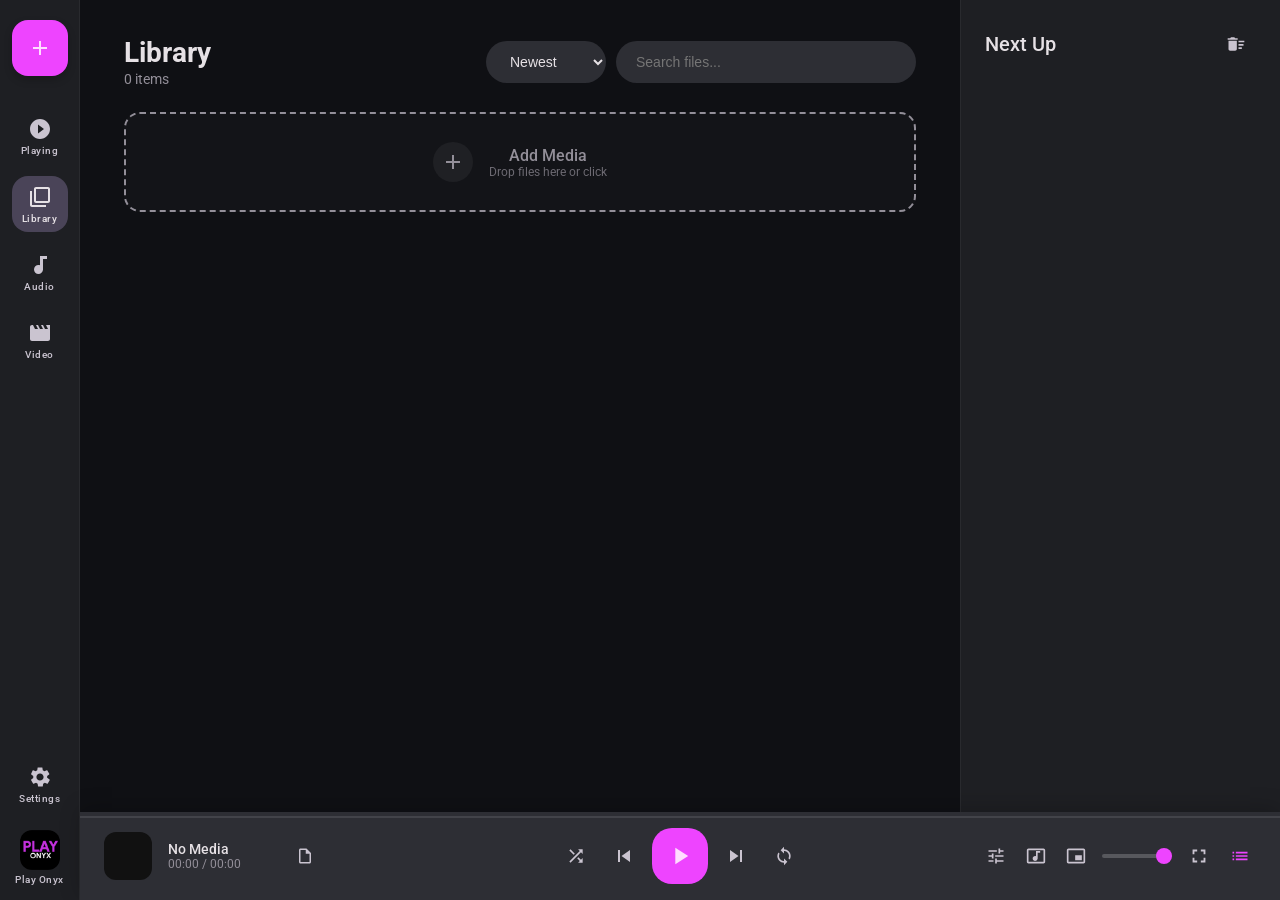
==== commit d5634825: "fix ui" ====
--- a/mrc/Onyx.html
+++ b/mrc/Onyx.html
@@ -8,16 +8,16 @@
     <!-- Seo -->
     <meta name="title" content="Play Onyx" />
     <meta name="description" content="A Web Media Player Which You need for your daily tasks" />
-    <meta name="copyright" content="MicroResearch Corporation" />
+    <meta name="copyright" content="MainRoute Core" />
     <meta name="keywords" content="Plaer. web player, spotifyalternativ, yt play, playit" />
     <meta property="og:type" content="website" />
-    <meta property="og:url" content="https://microresearch-corporation.github.io/Play-Onyx/" />
+    <meta property="og:url" content="https://mainroute-core.github.io/Play-Onyx/" />
     <meta property="og:title" content="Play Onyx" />
     <meta property="og:description" content="A Web Media Player Which You need for your daily tasks" />
     <meta property="og:image"
         content="http://res.cloudinary.com/dpu5ywrox/image/upload/v1768760068/tavazlv3d1rlywnmpy3o.png" />
     <meta property="twitter:card" content="summary_large_image" />
-    <meta property="twitter:url" content="https://microresearch-corporation.github.io/Play-Onyx/" />
+    <meta property="twitter:url" content="https://mainroute-core.github.io/Play-Onyx/" />
     <meta property="twitter:title" content="Play Onyx" />
     <meta property="twitter:description" content="A Web Media Player Which You need for your daily tasks" />
     <meta property="twitter:image"
@@ -45,8 +45,8 @@
             --md-sys-color-background: #0f1014;
             --md-sys-color-surface: #1e1f23;
             --md-sys-color-surface-variant: #2d2e34;
-            --md-sys-color-primary: #d0bcff;
-            --md-sys-color-on-primary: #381e72;
+            --md-sys-color-primary: #ee44ff;
+            --md-sys-color-on-primary: #ffddff;
             --md-sys-color-secondary-container: #4a4458;
             --md-sys-color-on-surface: #e6e1e5;
             --md-sys-color-on-surface-variant: #cac4d0;
@@ -58,8 +58,8 @@
             --md-sys-color-background: #fffbff;
             --md-sys-color-surface: #f7f2fa;
             --md-sys-color-surface-variant: #e7e0ec;
-            --md-sys-color-primary: #6750a4;
-            --md-sys-color-on-primary: #ffffff;
+            --md-sys-color-primary: #773388;
+            --md-sys-color-on-primary: #ffddff;
             --md-sys-color-secondary-container: #e8def8;
             --md-sys-color-on-surface: #1c1b1f;
             --md-sys-color-on-surface-variant: #49454f;
@@ -142,7 +142,7 @@
         .nav-item {
             width: 56px;
             height: 56px;
-            border-radius: 28px;
+            border-radius: 16px;
             display: flex;
             flex-direction: column;
             align-items: center;
@@ -228,7 +228,101 @@
             animation: brand 102s linear infinite;
         }
 
-        @keyframes brand{ 0%{ scale: 0.5; opacity: 0;} 2.94%{ scale: 1; opacity: 1; top: 0; left: 0;} 12%{ color: var(--accent); transform: rotate3d(1, 1, 1, 0deg);} 14%{ color: var(--md-sys-color-on-primary); transform: rotate3d(1, 1, 1, 180deg);} 16%{ color: var(--accent); transform: rotate3d(1, 1, 1, 360deg);} 29.41%{ opacity: 1; scale: 1; color: var(--accent); top: calc(100% - 32px); left: 0;} 30.88%{ opacity: 0; scale: 0.5; color: var(--md-sys-color-on-primary); top: calc(100% - 32px); left: 0;} 42.65%{ opacity: 0; scale: 0.5; color: var(--md-sys-color-on-primary); top: calc(100% - 32px); left: calc(100% - 200px);} 44.12%{ opacity: 1; scale: 1; color: var(--accent); top: calc(100% - 32px); left: calc(100% - 200px);} 56%{ color: var(--accent); transform: rotate3d(1, 1, 1, 360deg);} 58%{ color: var(--md-sys-color-on-primary); transform: rotate3d(1, 1, 1, 180deg);} 60%{ color: var(--accent); transform: rotate3d(1, 1, 1, 0deg);} 70.59%{ opacity: 1; top: 0; scale: 1; left: calc(100% - 200px);} 73.53%{ scale: 0.5; opacity: 0; top: 0; left: calc(100% - 200px);} 100%{ opacity: 0; top: 0; left: calc(100% - 200px);}}
+        @keyframes brand {
+            0% {
+                scale: 0.5;
+                opacity: 0;
+            }
+
+            2.94% {
+                scale: 1;
+                opacity: 1;
+                top: 0;
+                left: 0;
+            }
+
+            12% {
+                color: var(--accent);
+                transform: rotate3d(1, 1, 1, 0deg);
+            }
+
+            14% {
+                color: var(--md-sys-color-on-primary);
+                transform: rotate3d(1, 1, 1, 180deg);
+            }
+
+            16% {
+                color: var(--accent);
+                transform: rotate3d(1, 1, 1, 360deg);
+            }
+
+            29.41% {
+                opacity: 1;
+                scale: 1;
+                color: var(--accent);
+                top: calc(100% - 32px);
+                left: 0;
+            }
+
+            30.88% {
+                opacity: 0;
+                scale: 0.5;
+                color: var(--md-sys-color-on-primary);
+                top: calc(100% - 32px);
+                left: 0;
+            }
+
+            42.65% {
+                opacity: 0;
+                scale: 0.5;
+                color: var(--md-sys-color-on-primary);
+                top: calc(100% - 32px);
+                left: calc(100% - 200px);
+            }
+
+            44.12% {
+                opacity: 1;
+                scale: 1;
+                color: var(--accent);
+                top: calc(100% - 32px);
+                left: calc(100% - 200px);
+            }
+
+            56% {
+                color: var(--accent);
+                transform: rotate3d(1, 1, 1, 360deg);
+            }
+
+            58% {
+                color: var(--md-sys-color-on-primary);
+                transform: rotate3d(1, 1, 1, 180deg);
+            }
+
+            60% {
+                color: var(--accent);
+                transform: rotate3d(1, 1, 1, 0deg);
+            }
+
+            70.59% {
+                opacity: 1;
+                top: 0;
+                scale: 1;
+                left: calc(100% - 200px);
+            }
+
+            73.53% {
+                scale: 0.5;
+                opacity: 0;
+                top: 0;
+                left: calc(100% - 200px);
+            }
+
+            100% {
+                opacity: 0;
+                top: 0;
+                left: calc(100% - 200px);
+            }
+        }
 
         video {
             width: 100%;
@@ -542,7 +636,7 @@
         .btn-icon {
             width: 40px;
             height: 40px;
-            border-radius: 50%;
+            border-radius: 10px;
             border: none;
             background: transparent;
             color: var(--md-sys-color-on-surface-variant);
@@ -643,6 +737,8 @@
             background: transparent;
             height: 4px;
             width: 100%;
+            min-width: 70px;
+            max-width: 100px;
             cursor: pointer;
         }
 
@@ -886,6 +982,11 @@
                 grid-template-columns: auto 1fr auto;
                 padding: 0 16px;
                 z-index: 400;
+            }
+
+            .track-meta {
+                position: fixed;
+                top: 0;
             }
 
             .vol-grp {
@@ -957,11 +1058,6 @@
 
             .player-bar {
                 padding: 0;
-            }
-
-            .track-meta {
-                position: fixed;
-                top: 0;
             }
 
             .track-img {
@@ -1296,7 +1392,7 @@
                         d="M19 11h-8v6h8v-6zm4 8V4.98C23 3.88 22.1 3 21 3H3c-1.1 0-2 .88-2 1.98V19c0 1.1.9 2 2 2h18c1.1 0 2-.9 2-2zm-2 .02H3V4.97h18v14.05z" />
                 </svg>
             </button>
-            <div style="width: 80px; padding: 0 8px">
+            <div style="width: 80px; padding: 0 8px; display: contents;">
                 <input type="range" id="vol-slider" min="0" max="1" step="0.05" oninput="player.volume(this.value)" />
             </div>
             <button class="btn-icon" onclick="
@@ -1375,23 +1471,22 @@
                             <path
                                 d="M12 7V3H2v18h20V7H12zM6 19H4v-2h2v2zm0-4H4v-2h2v2zm0-4H4V9h2v2zm0-4H4V5h2v2zm4 12H8v-2h2v2zm0-4H8v-2h2v2zm0-4H8V9h2v2zm0-4H8V5h2v2zm10 12h-8v-2h2v-2h-2v-2h2v-2h-2V9h8v10zm-2-8h-2v2h2v-2zm0 4h-2v2h2v-2z" />
                         </svg>
-                        <b>MicroResearch Corporation</b>
+                        <b>MainRoute Core</b>
                     </div>
                     <p style="margin: 0 0 12px 0; font-size: 12px">
                         Dedicated to building high-performance web tools for daily digital
                         tasks. Play Onyx is an open-source initiative under the
-                        MicroResearch media suite.
+                        MainRoute Core media suite.
                     </p>
 
                     <div style="display: flex; gap: 10px">
-                        <a href="https://microresearch-corporation.github.io/" target="_blank" class="btn-full" style="
+                        <a href="https://mainroute-core.github.io/" target="_blank" class="btn-full" style="
                   text-decoration: none;
                   text-align: center;
                   font-size: 12px;
                   padding: 8px;
-                ">Microresearch Corporation</a>
-                        <a href="https://github.com/microresearch-corporation/Play-Onyx" target="_blank"
-                            class="btn-full" style="
+                ">MainRoute Core</a>
+                        <a href="https://github.com/MainRoute-Core/Play-Onyx" target="_blank" class="btn-full" style="
                   text-decoration: none;
                   text-align: center;
                   font-size: 12px;
@@ -1443,7 +1538,7 @@
             font-size: 10px;
             letter-spacing: 1px;
           ">
-                &copy; 2026 MICRORESEARCH CORPORATION. ALL RIGHTS RESERVED.
+                &copy; 2025-Present MainRoute Core. ALL RIGHTS RESERVED.
             </div>
         </div>
     </div>
